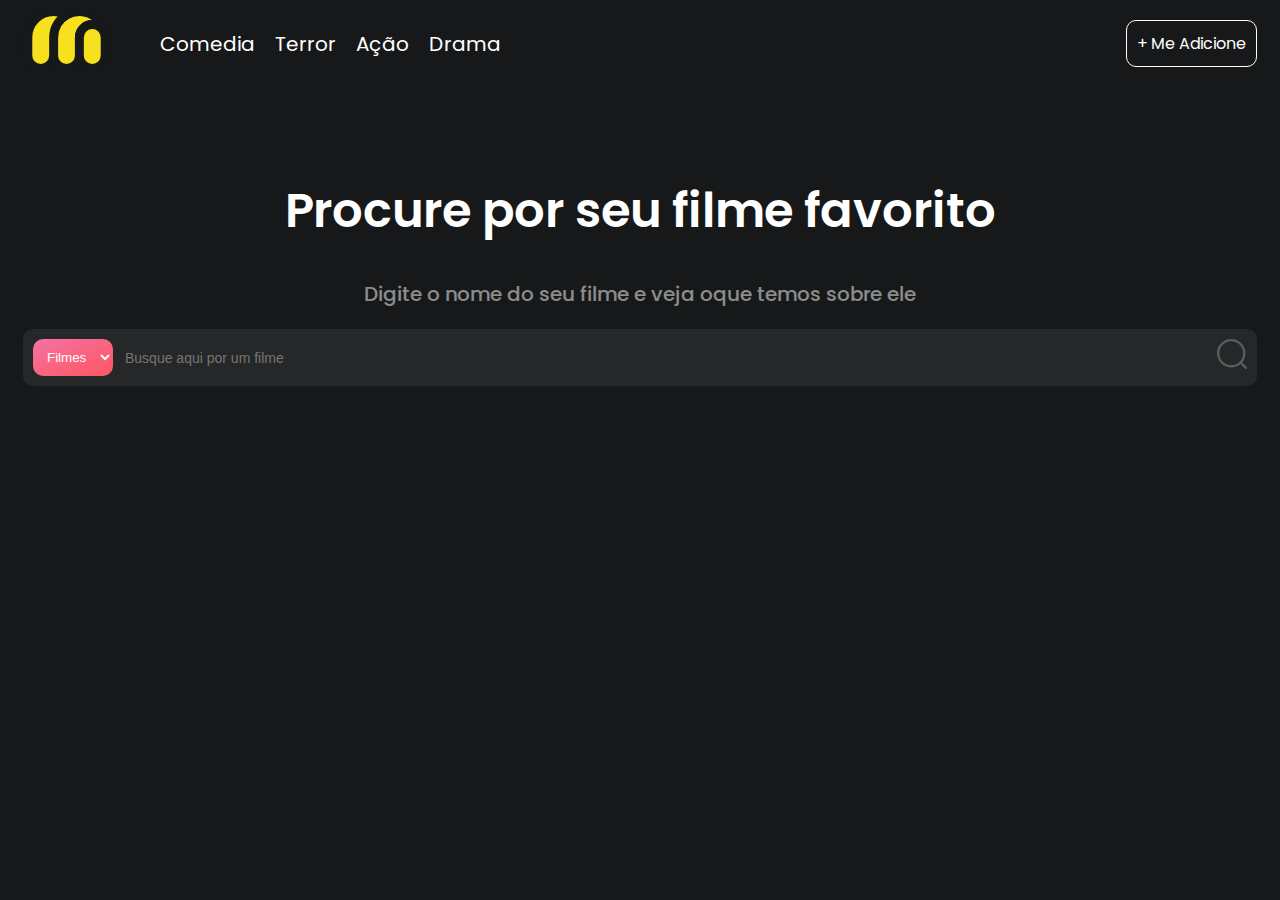
==== comedy.html @ 504c1083 "First Commit" ====
<!DOCTYPE html>
<html lang="en">
<head>
  <meta charset="UTF-8">
  <meta http-equiv="X-UA-Compatible" content="IE=edge">
  <meta name="viewport" content="width=device-width, initial-scale=1.0">
  <link rel="stylesheet" href="styles/main.css">
  <title>My Fav Films - Comedy</title>
</head>
<body>
  <div class="container">
    <div class="navigation">
      <div class="nav-left">
        <a href="./index.html"><img src="./assets/images/logo.svg" alt="My Fav Films logo" width="87" height="64"></a>
        <ul class="navigation-items">
          <li id="comedia">Comedia</li>
          <li id="terror">Terror</li>
          <li id="acao">Ação</li>
          <li id="drama">Drama</li>
        </ul>
      </div>
      <div class="nav-right">
        <div class="button">
          <a href="https://github.com/FelipeCSRosa" target="_blank">
            + Me Adicione
          </a>
        </div>
      </div>
    </div>
    <div class="main-content">
      <div class="main-info">
        <h1 class="title">Procure por seu filme favorito</h1>
        <h3 class="subtitle">Digite o nome do seu filme e veja oque temos sobre ele</h3>
      </div>
      <div class="main-search">
        <div class="search-bar">
          <div class="search-select">
            <select name="search-select" id="search-select">
              <option value="movie">Filmes</option>
              <option value="series">Séries</option>
            </select>
          </div>
          <input type="text" placeholder="Busque aqui por um filme" class="search-input">
          <div class="search-icon">
            <img src="./assets/icons/search.svg" alt="Busque por filmes">
          </div>
        </div>
      </div>
      <div class="results-area">

      </div>
    </div>
  </div>

  <script src="./src/comedy.js"></script>
</body>
</html>
---- styles/main.css ----
@import url('https://fonts.googleapis.com/css2?family=Poppins:wght@400;500;600&display=swap');

*,
*::before,
*::after {
  box-sizing: border-box;
}

body {
  background-color: #161819;
  font-family: 'Poppins', sans-serif;
}

.container {
  width: 100%;
  max-width: 1280px;
  margin: 0 auto;
  padding: 0 15px;
}

.navigation {
  display: flex;
  justify-content: space-between;
  width: 100%;
}

.navigation-items, .nav-left, .nav-right {
  display: flex;
  align-items: center;
}

.navigation-items li {
  color: #ffffff;
  margin: 0 10px;
  list-style: none;
  cursor: pointer;
  font-size: 20px;
}

.button {
  padding: 10px;
  border: 1px solid #fff;
  border-radius: 10px;
  cursor: pointer;
  transition: 0.5s;
  text-align: center;
}

.button:hover{
  background-color: #fff;
}

.button:hover a{
  transition: 0.5s;
  color: #161819;
}

.button a{
  text-decoration: none;
  color: #fff;
}

.main-content {
  display: flex;
  flex-direction: column;
  align-items: center;
  justify-content: center;
  margin-top: 64px;
}

.main-info .title {
  color: #fff;
  text-align: center;
  font-size: 48px;
  font-weight: 600;
}

.main-info .subtitle {
  color: #fff;
  text-align: center;
  font-weight: 500;
  font-size: 20px;
  opacity: 0.5;
}

.main-search {
  width: 100%;
}

.search-bar {
  display: flex;
  width: 100%;
  justify-content: space-between;
  background: #252728;
  border-radius: 10px;
}

.search-select select{
  background: linear-gradient(to bottom right, #F473A3, #FE5661);
  border: none;
  padding: 10px;
  margin: 10px 0px 10px 10px;
  color: #fff;
  border-radius: 10px;
  font-weight: 500;
}

.search-input {
  width: 100%;
  background: transparent;
  border: none;
  color: #ccc;
  margin-left: 10px;
  font-size: 14px;
}

.search-icon {
  padding: 10px;
}

input:focus {
  outline: none;
}

.results-area {
  display: flex;
  justify-content: start;
  overflow-x: auto;
  max-width: 100%;
}

.results-item {
  margin: 10px;
  padding: 5px;
  background-color: #080808;
  border-radius: 15px;
}

.results-area img {
  height: 450px;
  max-width: 320px;
}

.results-item h3, .results-item p {
  color: #fff;
  text-align: center;
}

.results-area h2 {
  color: #fff;
}

::-webkit-scrollbar {
  background: transparent;
}

::-webkit-scrollbar-track {
  border: 1px solid #ccc;
  border-radius: 15px;
}

::-webkit-scrollbar-thumb {
  background: #ccc;
  border-radius: 10px;
}

@media (max-width: 767px){

  .container {
    width: 90%;
    padding: 0;
  }

  .navigation {
    flex-direction: column;
    align-items: center;
  }

  .nav-left{
    margin-top: 10px;
    flex-direction: column;
  }

  .nav-left ul {
    padding: 0;
  }

  .navigation-items li {
    font-size: 15px;
  }

  .navigation .button {
    padding: 8px;
  }

  .main-content {
    margin: 0;
  }

  .main-info .title {
    margin: 10px 0;
    font-size: 30px;
    font-weight: 600;
  }

  .main-info .subtitle {
    margin: 8px 0;
    font-size: 16px;
  }

  body{
    margin: 0;
  }


  .results-area {
    flex-direction: column;
    align-items: center;
    overflow-x: hidden;
  }

  .results-item {
    width: fit-content;
  }
  
  .results-area img {
    height: 450px;
    width: 320px;
  }
  
  .results-item h3, .results-item p {
    max-width: 320px;
  }
  
  .results-area h2 {
    color: #fff;
  }

  .results-area h2 {
    text-align: center;
  }
}

.detailsMovie{
  margin-top: 50px;
  width: 90%;
  display: flex;
  border: 1px solid #fff;
  border-radius: 10px;
  padding: 10px;
}

.detail-right {
  color: #fff;
  margin-left: 40px;
}

.detail-right h1, .detail-right h3{
  text-align: center;
}

.producers{
  display: flex;
  justify-content: center;
  gap: 30px;
}

.button-details {
  display: flex;
  justify-content: center;
}

.button-details .button{
  width: 60%;
}

a{
  color: #fff;
  text-decoration: none;
}

a:hover{
  color: wheat;
}
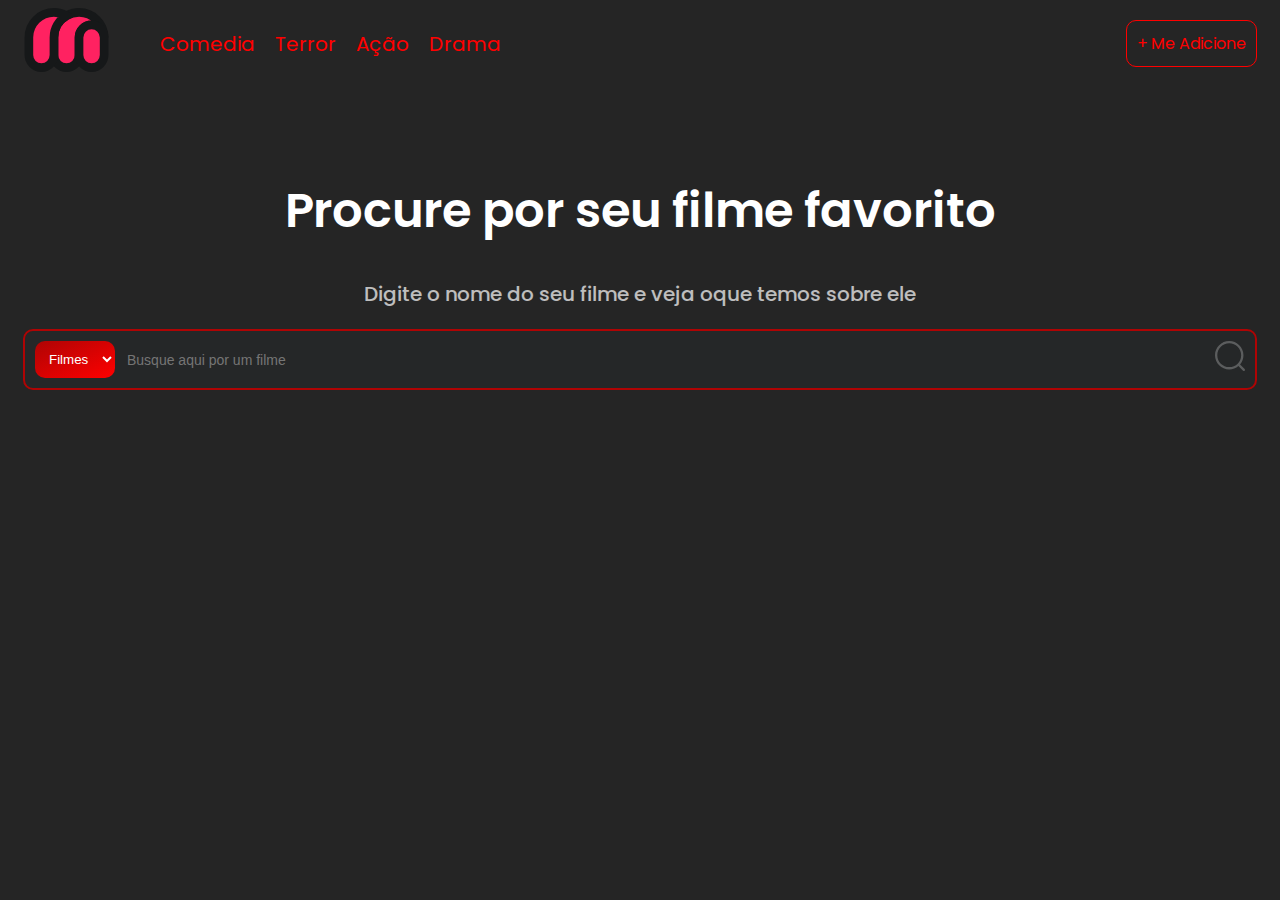
==== commit fcb06913: "changed color palette" ====
--- a/comedy.html
+++ b/comedy.html
@@ -11,7 +11,7 @@
   <div class="container">
     <div class="navigation">
       <div class="nav-left">
-        <a href="./index.html"><img src="./assets/images/logo.svg" alt="My Fav Films logo" width="87" height="64"></a>
+        <a href="./index.html"><img src="./assets/images/logoRed.svg" alt="My Fav Films logo" width="87" height="64"></a>
         <ul class="navigation-items">
           <li id="comedia">Comedia</li>
           <li id="terror">Terror</li>
--- a/styles/main.css
+++ b/styles/main.css
@@ -7,7 +7,9 @@
 }
 
 body {
-  background-color: #161819;
+  background-color: #252525;
+  background-repeat: no-repeat;
+  background-size: cover;
   font-family: 'Poppins', sans-serif;
 }
 
@@ -30,16 +32,20 @@
 }
 
 .navigation-items li {
-  color: #ffffff;
+  color: #FF0000;
   margin: 0 10px;
   list-style: none;
   cursor: pointer;
   font-size: 20px;
 }
 
+li a {
+  color: #FF0000;
+}
+
 .button {
   padding: 10px;
-  border: 1px solid #fff;
+  border: 1px solid #FF0000;
   border-radius: 10px;
   cursor: pointer;
   transition: 0.5s;
@@ -47,17 +53,18 @@
 }
 
 .button:hover{
-  background-color: #fff;
+  background-color: #AF0404;
+  border: 1px solid #AF0404;
 }
 
 .button:hover a{
   transition: 0.5s;
-  color: #161819;
+  color: #fff;
 }
 
 .button a{
   text-decoration: none;
-  color: #fff;
+  color: #FF0000;
 }
 
 .main-content {
@@ -80,7 +87,7 @@
   text-align: center;
   font-weight: 500;
   font-size: 20px;
-  opacity: 0.5;
+  opacity: 0.7;
 }
 
 .main-search {
@@ -93,10 +100,11 @@
   justify-content: space-between;
   background: #252728;
   border-radius: 10px;
+  border: 2px solid #AF0404;
 }
 
 .search-select select{
-  background: linear-gradient(to bottom right, #F473A3, #FE5661);
+  background: linear-gradient(to bottom right, #AF0404, #FF0000);
   border: none;
   padding: 10px;
   margin: 10px 0px 10px 10px;
@@ -131,9 +139,9 @@
 
 .results-item {
   margin: 10px;
-  padding: 5px;
-  background-color: #080808;
-  border-radius: 15px;
+  padding: 8px;
+  border-radius: 5px;
+  border: 3px solid #AF0404;
 }
 
 .results-area img {
@@ -155,12 +163,12 @@
 }
 
 ::-webkit-scrollbar-track {
-  border: 1px solid #ccc;
+  border: 1px solid #FF0000;
   border-radius: 15px;
 }
 
 ::-webkit-scrollbar-thumb {
-  background: #ccc;
+  background: #AF0404;
   border-radius: 10px;
 }
 
